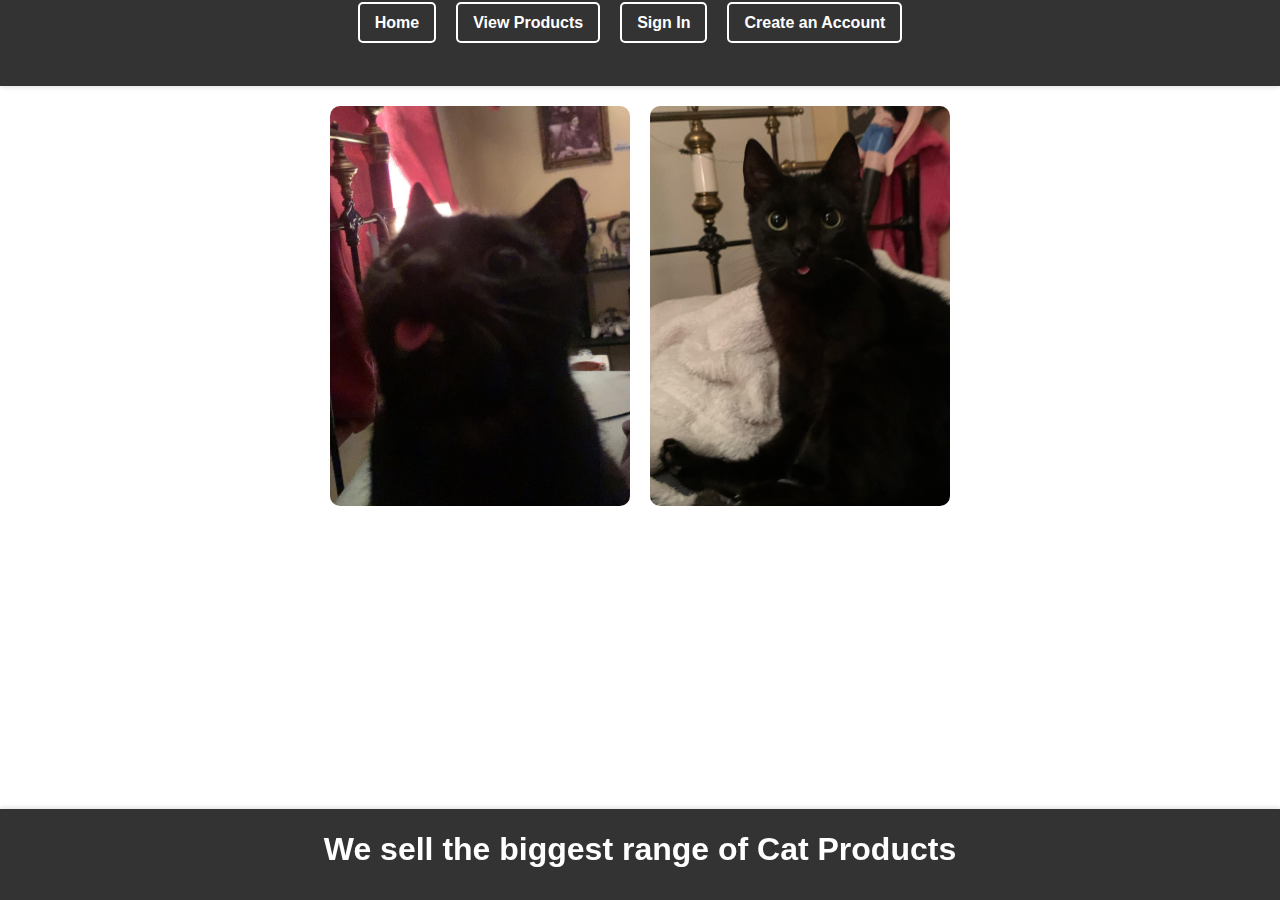
==== static/index.html @ c9dc28de "Fixed homepage and navigation bar;" ====
<!DOCTYPE html>
<html>
    <head>
        <meta http-equiv="Content-Type" content="text/html; charset=UTF-8">
        <link rel="stylesheet" type="text/css" href="css/style.css" />
        <script src="js/external/vue.global.js"></script>
        <script src="js/navigation-menu.js"></script>
        <title>Home Page</title>
    </head>
    <body>

        <main>
            <!--adding nav menu-->
            <navmenu></navmenu>
            <header>
                <!--need to  add custom <h1> heading welcoming the user-->
            </header>

            <!-- Content Area -->
            <div class="content">
                <div class="boris-images">
                    <img src="images/boris10.jpg" alt="A photo of Boris" />
                    <img src="images/boris2.jpg" alt="Another photo of Boris" />
                </div>
            </div>


            <footer>
                <h1>We sell the biggest range of Cat Products</h1>
            </footer>
        </main>
        <script type="module" src="js/index.js"></script>
    </body>
</html>
---- static/css/style.css ----
/*While I can work the styling commands of css well, 
I'm not great at styling or graphic design, so I had 
ChatGPT to help me with making my site look...not as bad*/

/* Basic reset */
* {
    margin: 0;
    padding: 0;
    box-sizing: border-box;
    font-family: Sans-serif;
}

/* Generic Element Styling */
body {
    font-family: 'Roboto', sans-serif;
    font-size: 16px;
    line-height: 1.6;
}

h1, h2, h3 {
    font-weight: bold;
    margin-bottom: 10px;
}

p {
    margin-bottom: 15px;
}

/* Navigation Menu */
/* Navigation Menu */
.navbar {
    background-color: #333;
    padding: 10px;
    text-align: center;
}

.nav-menu {
    list-style-type: none;
    margin: 0;
    padding: 0;
    display: flex;
    justify-content: center;
}

.nav-menu li {
    margin-right: 20px;
}

.nav-link {
    color: white;
    text-decoration: none;
    font-weight: bold;
    padding: 10px 15px;
    border: 2px solid white;
    border-radius: 5px;
}

.nav-link:hover {
    text-decoration: none;
    background-color: #444;
    border-radius: 5px;
}

/* Header */
header {
    background-color: #333;
    color: white;
    padding: 20px 0;
    text-align: center;
    box-shadow: 0 2px 4px rgba(0, 0, 0, 0.1);
    margin-bottom: 20px;
}

/* Footer */
footer {
    background-color: #333;
    color: white;
    text-align: center;
    padding: 15px 0;
    position: fixed;
    width: 100%;
    bottom: 0;
    box-shadow: 0 -2px 4px rgba(0, 0, 0, 0.1);
    margin-top: 20px; 
}


/* Products */
#productList {
    display: flex;
    flex-wrap: wrap;
    gap: 20px;
    justify-content: center;
    padding: 20px;
}

.productContent {
    padding: 20px;
    padding-bottom: 80px;
}
.product {
    background-color: #f9f9f9;
    border: 1px solid #ddd;
    border-radius: 10px;
    padding: 15px;
    box-shadow: 0 4px 8px rgba(0, 0, 0, 0.1);
    width: calc(33% - 40px);
    text-align: center;
    margin-bottom: 20px;
}

.product h2 {
    margin-bottom: 10px;
    font-size: 20px;
    color: #333;
}

/* Category Buttons */
.categories {
    text-align: center;
    margin: 20px 0;
}

.categories button {
    margin-right: 10px;
    padding: 10px 20px;
    background-color: #007BFF;
    color: white;
    border: none;
    border-radius: 5px;
    cursor: pointer;
    transition: background-color 0.3s ease;
}

.categories button:hover {
    background-color: #0056b3;
}

/* Boris Pic Styling */
.boris-images {
    display: flex;
    justify-content: center;
    gap: 20px;
}

.boris-images img {
    width: 300px; 
    height: 400px;
    object-fit: cover; /* crop image to fit dimensions */
    border-radius: 10px;
    border-color: black;
    border-width: 8px;
    transition: transform 0.3s ease, box-shadow 0.3s ease; /* hover effect */
}

.boris-images img:hover {
    transform: scale(1.1); /* zoom in on hover */
    box-shadow: 0 8px 16px rgba(0, 0, 0, 0.3); /* add hover shadow */
}
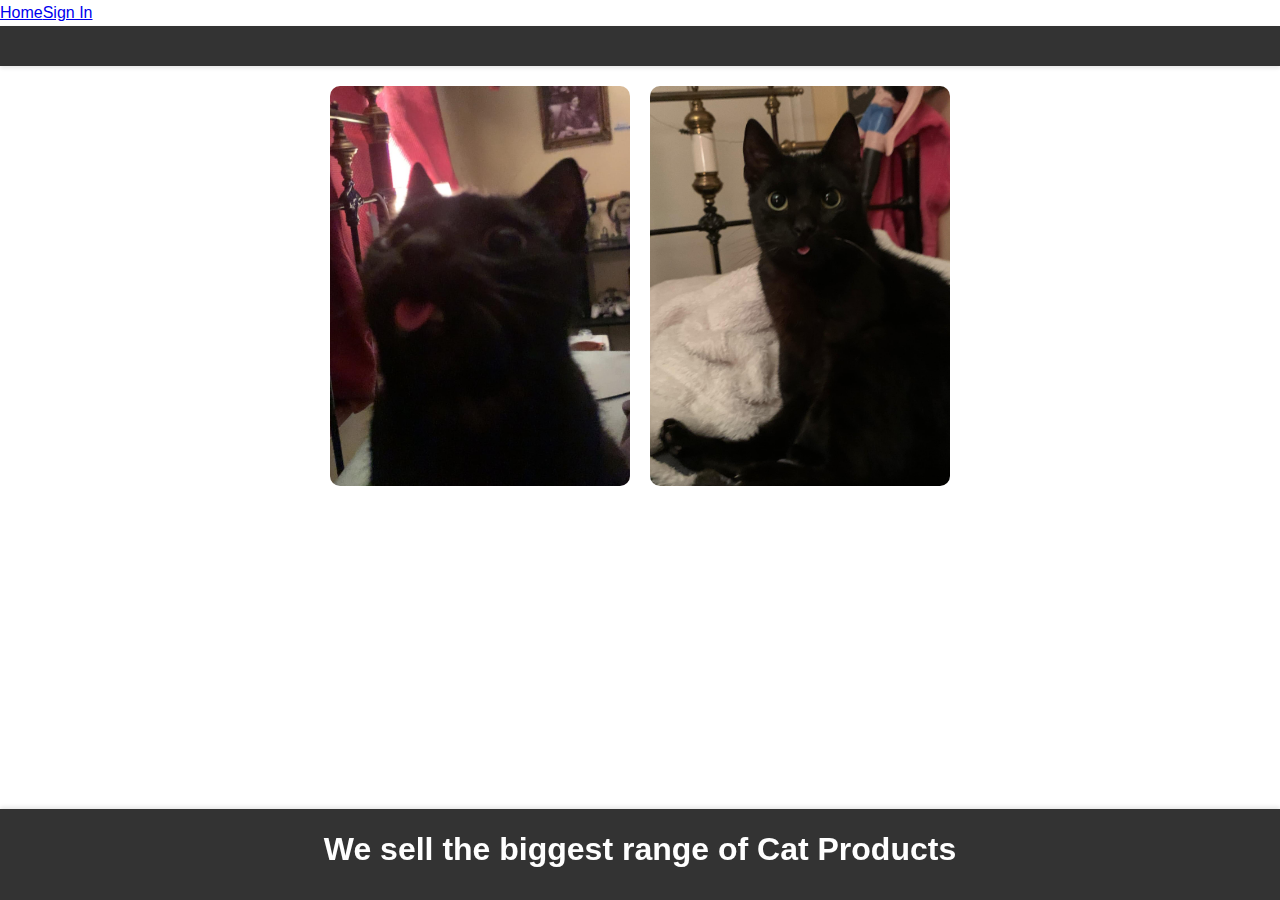
==== commit 4552059b: "Minor work;" ====
--- a/static/index.html
+++ b/static/index.html
@@ -4,7 +4,9 @@
         <meta http-equiv="Content-Type" content="text/html; charset=UTF-8">
         <link rel="stylesheet" type="text/css" href="css/style.css" />
         <script src="js/external/vue.global.js"></script>
-        <script src="js/navigation-menu.js"></script>
+        <script src="js/external/vuex.global.js"></script>
+        <script src="js/external/vuex-persistedstate.js"></script>
+        <script src="js/external/axios.js"></script>
         <title>Home Page</title>
     </head>
     <body>
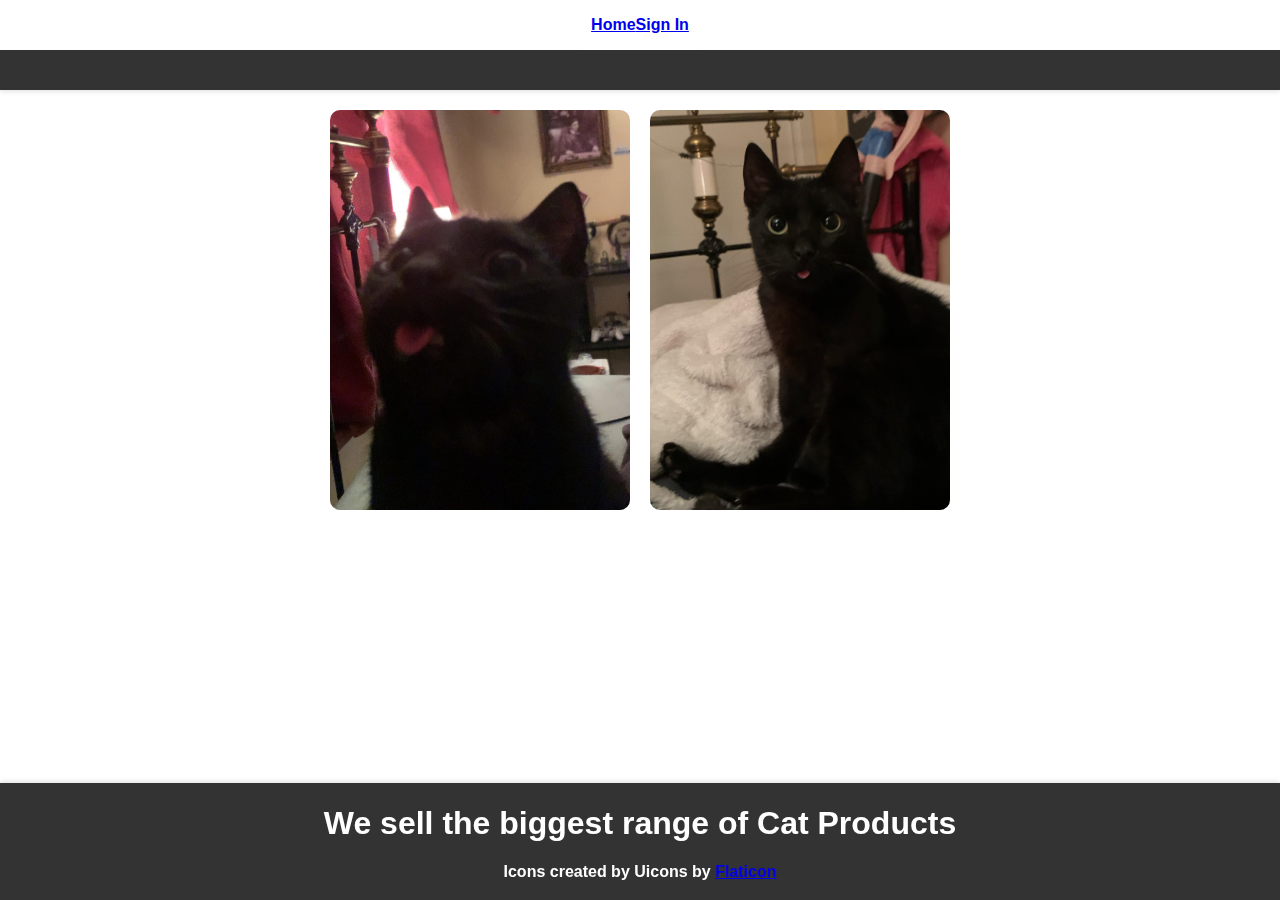
==== commit ef73c589: "Added Browser Tab Icon:" ====
--- a/static/index.html
+++ b/static/index.html
@@ -3,6 +3,7 @@
     <head>
         <meta http-equiv="Content-Type" content="text/html; charset=UTF-8">
         <link rel="stylesheet" type="text/css" href="css/style.css" />
+        <link id="favicon" rel="icon" href="images/sleeping-cat.png" type="image/png">
         <script src="js/external/vue.global.js"></script>
         <script src="js/external/vuex.global.js"></script>
         <script src="js/external/vuex-persistedstate.js"></script>
@@ -10,7 +11,6 @@
         <title>Home Page</title>
     </head>
     <body>
-
         <main>
             <!--adding nav menu-->
             <navmenu></navmenu>
@@ -29,6 +29,7 @@
 
             <footer>
                 <h1>We sell the biggest range of Cat Products</h1>
+                <h4>Icons created by Uicons by <a href="https://www.flaticon.com/uicons">Flaticon</a>
             </footer>
         </main>
         <script type="module" src="js/index.js"></script>
--- a/static/css/style.css
+++ b/static/css/style.css
@@ -1,6 +1,4 @@
-/*While I can work the styling commands of css well, 
-I'm not great at styling or graphic design, so I had 
-ChatGPT to help me with making my site look...not as bad*/
+/* Used ChatGPT for some of the styling techniques for layout and formatting */
 
 /* Basic reset */
 * {
@@ -26,28 +24,33 @@
     margin-bottom: 15px;
 }
 
+button {
+    background-color: #29cc1b;
+    width: auto;
+    height: auto;
+    border-radius: 4px;
+    padding: 10px;
+    cursor: pointer;
+}
+
+button :hover {
+    text-decoration: none;
+    border-radius: 5px;
+}
+
 /* Navigation Menu */
-/* Navigation Menu */
-.navbar {
-    background-color: #333;
-    padding: 10px;
-    text-align: center;
-}
-
-.nav-menu {
-    list-style-type: none;
-    margin: 0;
-    padding: 0;
-    display: flex;
-    justify-content: center;
-}
-
-.nav-menu li {
-    margin-right: 20px;
-}
-
-.nav-link {
-    color: white;
+
+.navmenu {
+    display: flex;
+    justify-content: flex-start;
+    flex-wrap: nowrap;
+    flex-direction: column;
+    align-items: center;
+}
+
+
+.nav-links {
+    display: flex;
     text-decoration: none;
     font-weight: bold;
     padding: 10px 15px;
@@ -55,7 +58,7 @@
     border-radius: 5px;
 }
 
-.nav-link:hover {
+.nav-links a:hover {
     text-decoration: none;
     background-color: #444;
     border-radius: 5px;
@@ -81,7 +84,7 @@
     width: 100%;
     bottom: 0;
     box-shadow: 0 -2px 4px rgba(0, 0, 0, 0.1);
-    margin-top: 20px; 
+    margin-top: 20px;
 }
 
 
@@ -95,18 +98,25 @@
 }
 
 .productContent {
-    padding: 20px;
+    padding: 10px;
     padding-bottom: 80px;
+    display: flex;
+    flex-wrap: wrap;
+    justify-content: space-evenly;
 }
 .product {
     background-color: #f9f9f9;
+    display: flex;
     border: 1px solid #ddd;
     border-radius: 10px;
     padding: 15px;
     box-shadow: 0 4px 8px rgba(0, 0, 0, 0.1);
     width: calc(33% - 40px);
     text-align: center;
-    margin-bottom: 20px;
+    /* margin-bottom: 20px; */
+    margin: 10px;
+    flex-direction: column;
+    justify-content: space-between;
 }
 
 .product h2 {
@@ -122,12 +132,14 @@
 }
 
 .categories button {
-    margin-right: 10px;
+    width: 100%;
+    height: auto;
+    color: white;
+    font-size: 18px;
     padding: 10px 20px;
-    background-color: #007BFF;
-    color: white;
+    background-color: steelblue;
     border: none;
-    border-radius: 5px;
+    color: white;
     cursor: pointer;
     transition: background-color 0.3s ease;
 }
@@ -144,7 +156,7 @@
 }
 
 .boris-images img {
-    width: 300px; 
+    width: 300px;
     height: 400px;
     object-fit: cover; /* crop image to fit dimensions */
     border-radius: 10px;
@@ -158,3 +170,118 @@
     box-shadow: 0 8px 16px rgba(0, 0, 0, 0.3); /* add hover shadow */
 }
 
+/* Checkout page Stylings*/
+.checkout-container {
+    display: flex;
+    flex-direction: row;
+    flex-wrap: wrap;
+    padding-bottom: 80px;
+}
+
+/* Item Section */
+.items-section {
+    display: flex;
+    flex: 1;
+    background-color: white;
+    padding: 20px;
+    margin: 10px;
+    border-radius: 8px;
+    box-shadow: 0 2px 8px rgba(0, 0, 0, 0.1);
+    flex-direction: column;
+    flex-wrap: wrap;
+    align-content: stretch;
+    align-items: stretch;
+}
+
+.items-section h2 {
+    margin-bottom: 10px;
+    color: #444;
+    font-size: 24px;
+}
+
+/* Summary Section */
+.summary-section {
+    flex: 1;
+    background-color: white;
+    padding: 20px;
+    margin: 10px;
+    border-radius: 8px;
+    box-shadow: 0 2px 8px rgba(0, 0, 0, 0.1);
+    max-width: 33%;
+}
+
+.summary-section h2 {
+    margin-bottom: 20px;
+    color: #444;
+    font-size: 24px;
+    color: red;
+}
+
+.summary-section p2 {
+    color: gray;
+}
+
+.summary-section button {
+    margin: 15px;
+    font-size: 20px;
+    color: white;
+}
+
+.order-item {
+    display: flex;
+    justify-content: space-between;
+    margin-bottom: 10px;
+}
+
+.order-total {
+    display: flex;
+    justify-content: space-between;
+    font-weight: bold;
+    font-size: 20px;
+    margin-top: 20px;
+}
+
+.submit-btn {
+    width: 100%;
+    padding: 15px;
+    background-color: #28a745;
+    color: white;
+    font-size: 18px;
+    border: none;
+    border-radius: 4px;
+    cursor: pointer;
+}
+
+.submit-btn:hover {
+    background-color: #218838;
+}
+
+/*Checkout Confirmation Page Stylings*/
+.confirmation {
+    display: flex;
+    flex-direction: column;
+    align-items: center;
+}
+
+.confirmation h1 {
+
+}
+
+.confirmation h2 {
+    font-size: larger;
+}
+
+.confirmation img {
+    max-width: 100px;
+    max-height: 100px;
+    margin-top: 20px;
+}
+
+
+
+
+
+
+
+
+
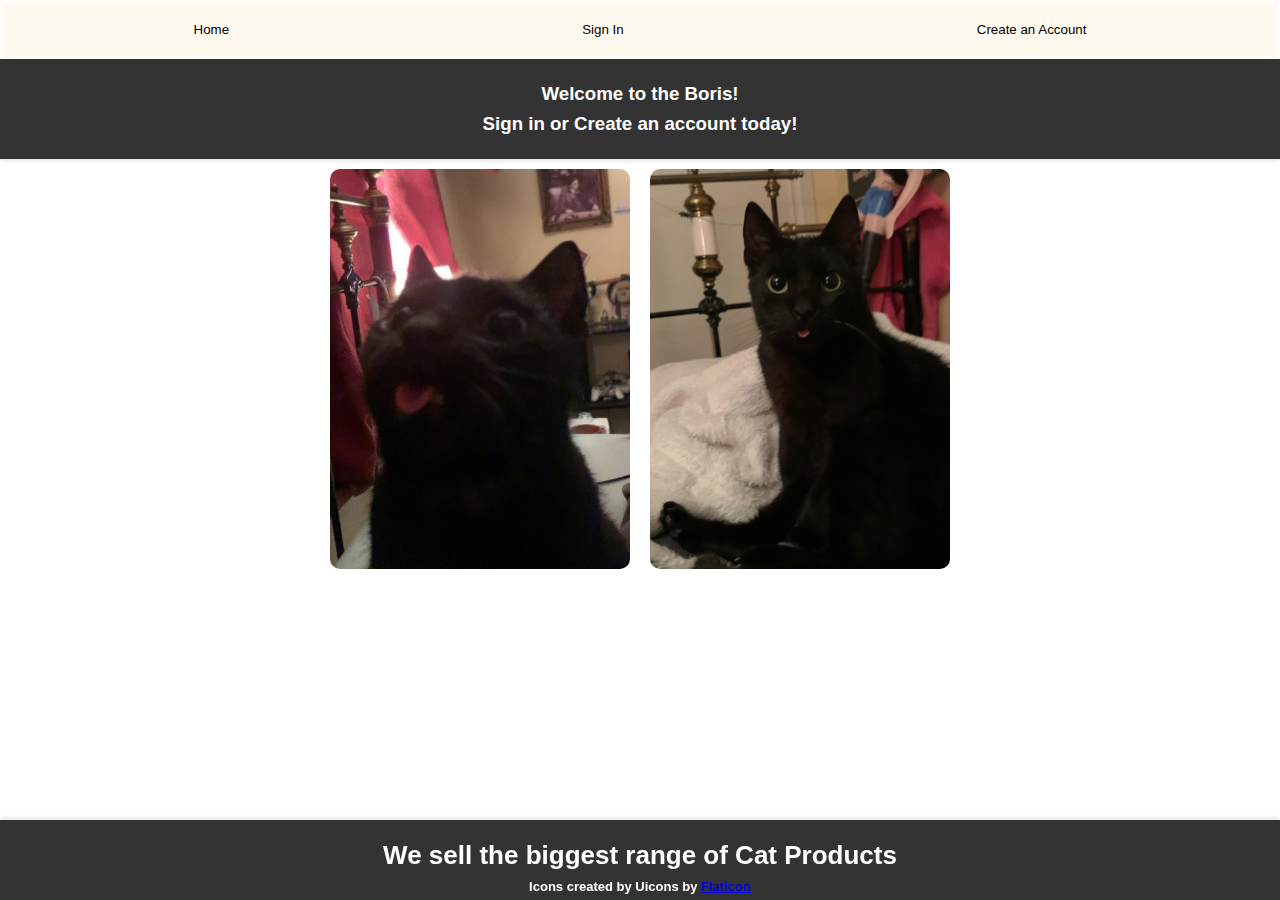
==== commit 60182e04: "Finished redesigning the rest of the pages:" ====
--- a/static/index.html
+++ b/static/index.html
@@ -15,7 +15,8 @@
             <!--adding nav menu-->
             <navmenu></navmenu>
             <header>
-                <!--need to  add custom <h1> heading welcoming the user-->
+                <h3 class="header-message" v-if="customer">Enjoy the Boris</h3>
+                <h3 class="header-message" v-else="customer">Welcome to the Boris!<br>Sign in or Create an account today!</h3>
             </header>
 
             <!-- Content Area -->
--- a/static/css/style.css
+++ b/static/css/style.css
@@ -46,6 +46,23 @@
     flex-wrap: nowrap;
     flex-direction: column;
     align-items: center;
+    background-color: floralwhite;
+}
+
+.welcome-message {
+    display: flex;
+    color: white;
+    background-color: #333;
+    width: 100%;
+    margin-bottom: 0;
+    height: auto;
+    justify-content: center;
+}
+
+.welcome-message p {
+    margin-bottom: 0;
+    margin: 2px;
+    font-size: larger;
 }
 
 
@@ -56,9 +73,17 @@
     padding: 10px 15px;
     border: 2px solid white;
     border-radius: 5px;
-}
-
-.nav-links a:hover {
+    width: 100%;
+    justify-content: space-around;
+}
+
+.nav-links button {
+    border: none;
+    background-color: floralwhite;
+    /*text-decoration: underline;*/
+    color: black;
+}
+.nav-links button:hover {
     text-decoration: none;
     background-color: #444;
     border-radius: 5px;
@@ -71,30 +96,69 @@
     padding: 20px 0;
     text-align: center;
     box-shadow: 0 2px 4px rgba(0, 0, 0, 0.1);
-    margin-bottom: 20px;
 }
 
 /* Footer */
 footer {
     background-color: #333;
     color: white;
+    font-size: small;
     text-align: center;
     padding: 15px 0;
     position: fixed;
     width: 100%;
     bottom: 0;
     box-shadow: 0 -2px 4px rgba(0, 0, 0, 0.1);
-    margin-top: 20px;
-}
-
-
-/* Products */
+    height: auto;
+    max-height: 80px;
+}
+
+footer h1 {
+    margin-bottom: 0;
+}
+
+/* Index/Homepage Stylings */
+.header-message {
+    margin-bottom: 0px;
+}
+
+.boris-images {
+    display: flex;
+    justify-content: center;
+    gap: 20px;
+    height: 100%;
+    position: relative;
+    top: 10px;
+}
+
+.boris-images img {
+    width: 300px;
+    height: 400px;
+    object-fit: cover; /* crop image to fit dimensions */
+    border-radius: 10px;
+    border-color: black;
+    border-width: 8px;
+    transition: transform 0.3s ease, box-shadow 0.3s ease; /* hover effect */
+}
+
+.boris-images img:hover {
+    transform: scale(1.1); /* zoom in on hover */
+    box-shadow: 0 8px 16px rgba(0, 0, 0, 0.3); /* add hover shadow */
+}
+
+/* Products Page Stylings */
 #productList {
     display: flex;
     flex-wrap: wrap;
     gap: 20px;
     justify-content: center;
     padding: 20px;
+}
+
+.productId {
+    margin-bottom: 0;
+    font-size: smaller;
+    color: #555;
 }
 
 .productContent {
@@ -128,7 +192,7 @@
 /* Category Buttons */
 .categories {
     text-align: center;
-    margin: 20px 0;
+    margin-bottom: 20px;
 }
 
 .categories button {
@@ -148,34 +212,77 @@
     background-color: #0056b3;
 }
 
-/* Boris Pic Styling */
-.boris-images {
-    display: flex;
-    justify-content: center;
-    gap: 20px;
-}
-
-.boris-images img {
-    width: 300px;
-    height: 400px;
-    object-fit: cover; /* crop image to fit dimensions */
-    border-radius: 10px;
+/* Checkout page Stylings*/
+.cart-container {
+    width: 80%;
+    margin: 0 auto;
+    padding: 20px;
+    background-color: #fff;
+    border-radius: 8px;
+    box-shadow: 0 2px 10px rgba(0, 0, 0, 0.1);
+}
+
+.cart-items {
+    width: 100%;
+    border-collapse: collapse;
+    margin-bottom: 20px;
+}
+
+.cart-items th, .cart-items td {
+    padding: 12px;
+    text-align: left;
+    border-bottom: 1px solid #ddd;
+}
+
+.cart-items th {
+    background-color: #f4f4f4;
+}
+
+.cart-items tr:hover {
+    background-color: #f1f1f1;
+}
+
+.remove-btn {
+    background-color: red;
+    border: 1px;
     border-color: black;
-    border-width: 8px;
-    transition: transform 0.3s ease, box-shadow 0.3s ease; /* hover effect */
-}
-
-.boris-images img:hover {
-    transform: scale(1.1); /* zoom in on hover */
-    box-shadow: 0 8px 16px rgba(0, 0, 0, 0.3); /* add hover shadow */
-}
-
-/* Checkout page Stylings*/
-.checkout-container {
-    display: flex;
-    flex-direction: row;
-    flex-wrap: wrap;
-    padding-bottom: 80px;
+    color: black;
+    font-size: 20px;
+    cursor: pointer;
+}
+
+.cart-actions {
+    text-align: end;
+    right: 20px;
+    position: relative;
+}
+
+.cart-actions thead{
+    display: flex;
+    justify-content: space-between;
+    margin-top: 20px;
+}
+
+
+.cart-actions button {
+    background-color: #008CBA;
+    color: white;
+    padding: 10px 20px;
+    border: none;
+    border-radius: 5px;
+    cursor: pointer;
+    transition: background-color 0.3s;
+    margin-right: 20px;
+}
+
+.cart-actions button :hover {
+    background-color: #005f6b;
+}
+
+.cartTotal {
+    text-align: end;
+    position: relative;
+    right: 30px;
 }
 
 /* Item Section */
@@ -200,6 +307,11 @@
 }
 
 /* Summary Section */
+.checkout-container {
+    display: flex;
+    margin-bottom: 80px;
+}
+
 .summary-section {
     flex: 1;
     background-color: white;
@@ -280,8 +392,82 @@
 
 
 
-
-
-
-
-
+/*Sign In Page Stylings*/
+
+.signin-form {
+    display: flex;
+    flex-direction: column;
+    justify-content: center;
+    align-items: center;
+    margin: 40px;
+}
+
+.signin-form label {
+    font-size: large;
+}
+
+.signin-form input {
+    height: 30px;
+    width: 150px;
+    text-align: center;
+}
+
+/* Quantity/Product Details Page Stylings */
+.info-container {
+    width: 80%;
+    max-width: 800px; /* Limit maximum width for larger screens */
+    margin: 20px auto;
+    padding: 20px;
+    background-color: #fff;
+    border-radius: 8px;
+    box-shadow: 0 2px 10px rgba(0, 0, 0, 0.1);
+}
+
+.product-info {
+    margin-bottom: 20px;
+}
+
+.product-info h2 {
+    font-size: 28px;
+    margin-bottom: 10px;
+}
+
+.product-info h1 {
+    font-size: 22px;
+    color: #555;
+    margin-bottom: 10px;
+}
+
+.product-info p {
+    font-size: 16px;
+    line-height: 1.6;
+    margin-bottom: 10px;
+}
+
+.product-info label {
+    font-size: 16px;
+    margin-right: 10px;
+}
+
+.product-info input[type="number"] {
+    padding: 10px;
+    border: 1px solid #ccc;
+    border-radius: 4px;
+    width: 100px; /* Set a fixed width for the input */
+    margin-bottom: 10px;
+}
+
+.product-info button {
+    background-color: #008CBA;
+    color: white;
+    padding: 10px 15px;
+    border: none;
+    border-radius: 5px;
+    cursor: pointer;
+    transition: background-color 0.3s;
+    margin-left: 10px;
+}
+
+.product-info button:hover {
+    background-color: #005f6b;
+}